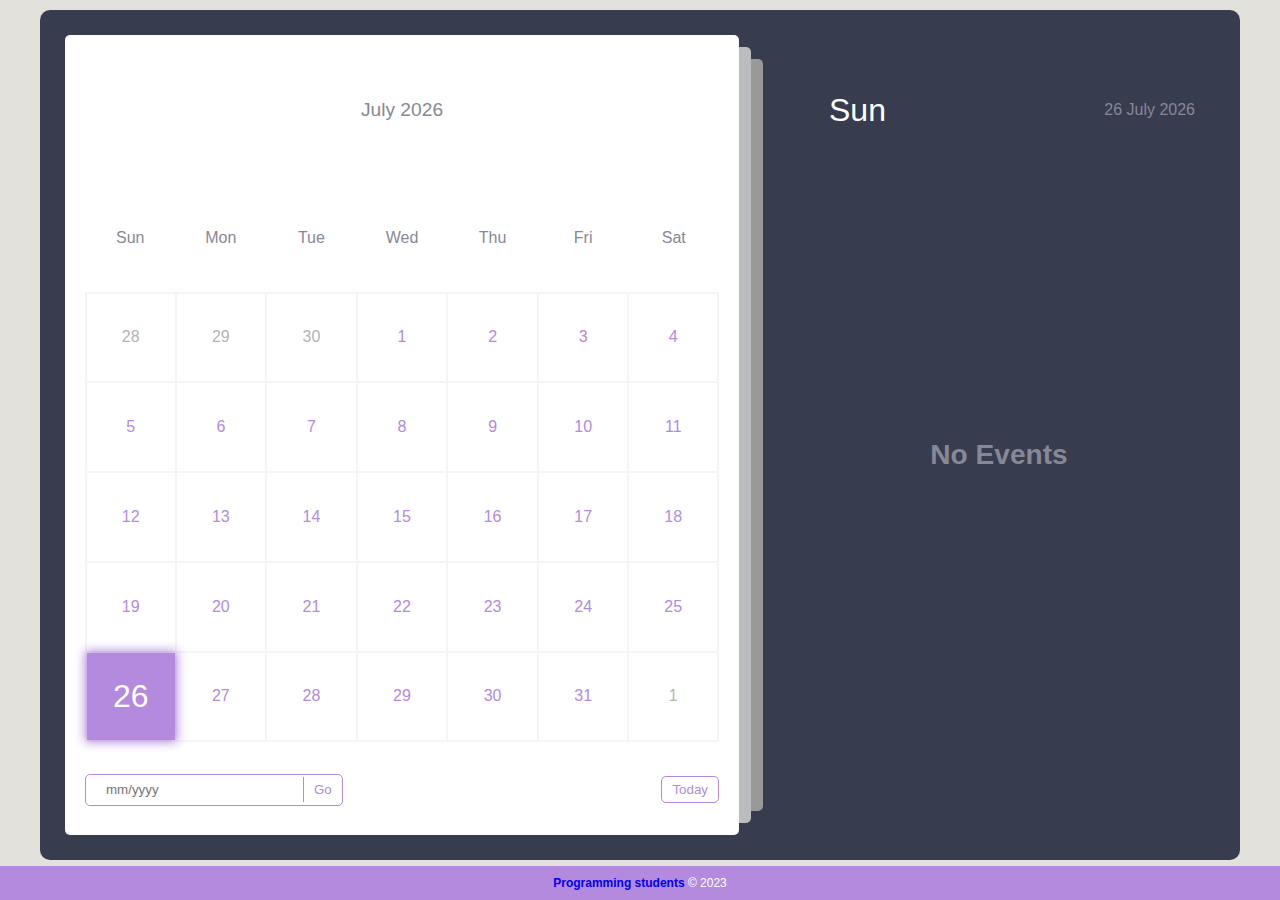
==== index.html @ 23532a17 "The webpage's doing well" ====
<!DOCTYPE html>
<html lang="en">
<head>
    <meta charset="UTF-8">
    <meta http-equiv="X-UA-Compatible" content="IE=edge">
    <meta name="viewport" content="width=device-width, initial-scale=1.0">
    <title>Bulletin board</title>
    <link rel="stylesheet" href="styles.css">
</head>
<body>
    <div class="container">
        <div class="left">
            <div class="calendar">
                <div class="month">
                    <i class="fas fa-angle-left prev"></i>
                    <div class="date">december 2015</div>
                    <i class="fas fa-angle-right next"></i>
                </div>
                <div class="weekdays">
                    <div>Sun</div>
                    <div>Mon</div>
                    <div>Tue</div>
                    <div>Wed</div>
                    <div>Thu</div>
                    <div>Fri</div>
                    <div>Sat</div>
                </div>
                <div class="days"></div>
                <div class="goto-today">
                    <div class="goto">
                        <input type="text" placeholder="mm/yyyy" class="date-input" />
                        <button class="goto-btn">Go</button>
                    </div>
                    <button class="today-btn">Today</button>
                </div>
            </div>
        </div>
        <div class="right">
            <div class="today-date">
                <div class="event-day">Monday</div>
                <div class="event-date">12th June 2006</div>
            </div>
            <div class="events"></div>
        </div>
    </div>
    <div class="credits">
        <p>
            <a href="./credits.html">Programming students</a> &copy; 2023
        </p>
    </div>
      <script src="./script.js"></script>
</body>
</html>
---- styles.css ----
:root {
    --primary-clr: #b38add;
  }
  * {
    margin: 0;
    padding: 0;
    box-sizing: border-box;
    font-family: "Poppins", sans-serif;
  }
  /* nice scroll bar */
  ::-webkit-scrollbar {
    width: 5px;
  }
  ::-webkit-scrollbar-track {
    background: #f5f5f5;
    border-radius: 50px;
  }
  ::-webkit-scrollbar-thumb {
    background: var(--primary-clr);
    border-radius: 50px;
  }
  
  body {
    position: relative;
    min-height: 100vh;
    display: flex;
    align-items: center;
    justify-content: center;
    padding-bottom: 30px;
    background-color: #e2e1dc;
  }
  .container {
    position: relative;
    width: 1200px;
    min-height: 850px;
    margin: 0 auto;
    padding: 5px;
    color: #fff;
    display: flex;
  
    border-radius: 10px;
    background-color: #373c4f;
  }
  .left {
    width: 60%;
    padding: 20px;
  }
  .calendar {
    position: relative;
    width: 100%;
    height: 100%;
    display: flex;
    flex-direction: column;
    flex-wrap: wrap;
    justify-content: space-between;
    color: #878895;
    border-radius: 5px;
    background-color: #fff;
  }
  /* set after behind the main element */
  .calendar::before,
  .calendar::after {
    content: "";
    position: absolute;
    top: 50%;
    left: 100%;
    width: 12px;
    height: 97%;
    border-radius: 0 5px 5px 0;
    background-color: #d3d4d6d7;
    transform: translateY(-50%);
  }
  .calendar::before {
    height: 94%;
    left: calc(100% + 12px);
    background-color: rgb(153, 153, 153);
  }
  .calendar .month {
    width: 100%;
    height: 150px;
    display: flex;
    align-items: center;
    justify-content: space-between;
    padding: 0 50px;
    font-size: 1.2rem;
    font-weight: 500;
    text-transform: capitalize;
  }
  .calendar .month .prev,
  .calendar .month .next {
    cursor: pointer;
  }
  .calendar .month .prev:hover,
  .calendar .month .next:hover {
    color: var(--primary-clr);
  }
  .calendar .weekdays {
    width: 100%;
    height: 100px;
    display: flex;
    align-items: center;
    justify-content: space-between;
    padding: 0 20px;
    font-size: 1rem;
    font-weight: 500;
    text-transform: capitalize;
  }
  .weekdays div {
    width: 14.28%;
    height: 100%;
    display: flex;
    align-items: center;
    justify-content: center;
  }
  .calendar .days {
    width: 100%;
    display: flex;
    flex-wrap: wrap;
    justify-content: space-between;
    padding: 0 20px;
    font-size: 1rem;
    font-weight: 500;
    margin-bottom: 20px;
  }
  .calendar .days .day {
    width: 14.28%;
    height: 90px;
    display: flex;
    align-items: center;
    justify-content: center;
    cursor: pointer;
    color: var(--primary-clr);
    border: 1px solid #f5f5f5;
  }
  .calendar .days .day:nth-child(7n + 1) {
    border-left: 2px solid #f5f5f5;
  }
  .calendar .days .day:nth-child(7n) {
    border-right: 2px solid #f5f5f5;
  }
  .calendar .days .day:nth-child(-n + 7) {
    border-top: 2px solid #f5f5f5;
  }
  .calendar .days .day:nth-child(n + 29) {
    border-bottom: 2px solid #f5f5f5;
  }
  
  .calendar .days .day:not(.prev-date, .next-date):hover {
    color: #fff;
    background-color: var(--primary-clr);
  }
  .calendar .days .prev-date,
  .calendar .days .next-date {
    color: #b3b3b3;
  }
  .calendar .days .active {
    position: relative;
    font-size: 2rem;
    color: #fff;
    background-color: var(--primary-clr);
  }
  .calendar .days .active::before {
    content: "";
    position: absolute;
    top: 0;
    left: 0;
    width: 100%;
    height: 100%;
    box-shadow: 0 0 10px 2px var(--primary-clr);
  }
  .calendar .days .today {
    font-size: 2rem;
  }
  .calendar .days .event {
    position: relative;
  }
  .calendar .days .event::after {
    content: "";
    position: absolute;
    bottom: 10%;
    left: 50%;
    width: 75%;
    height: 6px;
    border-radius: 30px;
    transform: translateX(-50%);
    background-color: var(--primary-clr);
  }
  .calendar .days .day:hover.event::after {
    background-color: #fff;
  }
  .calendar .days .active.event::after {
    background-color: #fff;
    bottom: 20%;
  }
  .calendar .days .active.event {
    padding-bottom: 10px;
  }
  .calendar .goto-today {
    width: 100%;
    height: 50px;
    display: flex;
    align-items: center;
    justify-content: space-between;
    gap: 5px;
    padding: 0 20px;
    margin-bottom: 20px;
    color: var(--primary-clr);
  }
  .calendar .goto-today .goto {
    display: flex;
    align-items: center;
    border-radius: 5px;
    overflow: hidden;
    border: 1px solid var(--primary-clr);
  }
  .calendar .goto-today .goto input {
    width: 100%;
    height: 30px;
    outline: none;
    border: none;
    border-radius: 5px;
    padding: 0 20px;
    color: var(--primary-clr);
    border-radius: 5px;
  }
  .calendar .goto-today button {
    padding: 5px 10px;
    border: 1px solid var(--primary-clr);
    border-radius: 5px;
    background-color: transparent;
    cursor: pointer;
    color: var(--primary-clr);
  }
  .calendar .goto-today button:hover {
    color: #fff;
    background-color: var(--primary-clr);
  }
  .calendar .goto-today .goto button {
    border: none;
    border-left: 1px solid var(--primary-clr);
    border-radius: 0;
  }
  .container .right {
    position: relative;
    width: 40%;
    min-height: 100%;
    padding: 20px 0;
  }
  
  .right .today-date {
    width: 100%;
    height: 50px;
    display: flex;
    flex-wrap: wrap;
    gap: 10px;
    align-items: center;
    justify-content: space-between;
    padding: 0 40px;
    padding-left: 70px;
    margin-top: 50px;
    margin-bottom: 20px;
    text-transform: capitalize;
  }
  .right .today-date .event-day {
    font-size: 2rem;
    font-weight: 500;
  }
  .right .today-date .event-date {
    font-size: 1rem;
    font-weight: 400;
    color: #878895;
  }
  .events {
    width: 100%;
    height: 100%;
    max-height: 600px;
    overflow-x: hidden;
    overflow-y: auto;
    display: flex;
    flex-direction: column;
    padding-left: 4px;
  }
  .events .event {
    position: relative;
    width: 95%;
    min-height: 70px;
    display: flex;
    justify-content: center;
    flex-direction: column;
    gap: 5px;
    padding: 0 20px;
    padding-left: 50px;
    color: #fff;
    background: linear-gradient(90deg, #3f4458, transparent);
    cursor: pointer;
  }
  /* even event */
  .events .event:nth-child(even) {
    background: transparent;
  }
  .events .event:hover {
    background: linear-gradient(90deg, var(--primary-clr), transparent);
  }
  .events .event .title {
    display: flex;
    align-items: center;
    pointer-events: none;
  }
  .events .event .title .event-title {
    font-size: 1rem;
    font-weight: 400;
    margin-left: 20px;
  }
  .events .event i {
    color: var(--primary-clr);
    font-size: 0.5rem;
  }
  .events .event:hover i {
    color: #fff;
  }
  .events .event .event-time {
    font-size: 0.8rem;
    font-weight: 400;
    color: #878895;
    margin-left: 15px;
    pointer-events: none;
  }
  .events .event:hover .event-time {
    color: #fff;
  }
  /* add tick in event after */
  .events .event::after {
    content: "✓";
    position: absolute;
    top: 50%;
    right: 0;
    font-size: 3rem;
    line-height: 1;
    display: none;
    align-items: center;
    justify-content: center;
    opacity: 0.3;
    color: var(--primary-clr);
    transform: translateY(-50%);
  }
  .events .event:hover::after {
    display: flex;
  }
  .add-event {
    position: absolute;
    bottom: 30px;
    right: 30px;
    width: 40px;
    height: 40px;
    display: flex;
    align-items: center;
    justify-content: center;
    font-size: 1rem;
    color: #878895;
    border: 2px solid #878895;
    opacity: 0.5;
    border-radius: 50%;
    background-color: transparent;
    cursor: pointer;
  }
  .add-event:hover {
    opacity: 1;
  }
  .add-event i {
    pointer-events: none;
  }
  .events .no-event {
    width: 100%;
    height: 100%;
    display: flex;
    align-items: center;
    justify-content: center;
    font-size: 1.5rem;
    font-weight: 500;
    color: #878895;
  }
  .add-event-wrapper {
    position: absolute;
    bottom: 100px;
    left: 50%;
    width: 90%;
    max-height: 0;
    overflow: hidden;
    border-radius: 5px;
    background-color: #fff;
    transform: translateX(-50%);
    transition: max-height 0.5s ease;
  }
  .add-event-wrapper.active {
    max-height: 300px;
  }
  .add-event-header {
    width: 100%;
    height: 50px;
    display: flex;
    align-items: center;
    justify-content: space-between;
    padding: 0 20px;
    color: #373c4f;
    border-bottom: 1px solid #f5f5f5;
  }
  .add-event-header .close {
    font-size: 1.5rem;
    cursor: pointer;
  }
  .add-event-header .close:hover {
    color: var(--primary-clr);
  }
  .add-event-header .title {
    font-size: 1.2rem;
    font-weight: 500;
  }
  .add-event-body {
    width: 100%;
    height: 100%;
    display: flex;
    flex-direction: column;
    gap: 5px;
    padding: 20px;
  }
  .add-event-body .add-event-input {
    width: 100%;
    height: 40px;
    display: flex;
    align-items: center;
    justify-content: space-between;
    gap: 10px;
  }
  .add-event-body .add-event-input input {
    width: 100%;
    height: 100%;
    outline: none;
    border: none;
    border-bottom: 1px solid #f5f5f5;
    padding: 0 10px;
    font-size: 1rem;
    font-weight: 400;
    color: #373c4f;
  }
  .add-event-body .add-event-input input::placeholder {
    color: #a5a5a5;
  }
  .add-event-body .add-event-input input:focus {
    border-bottom: 1px solid var(--primary-clr);
  }
  .add-event-body .add-event-input input:focus::placeholder {
    color: var(--primary-clr);
  }
  .add-event-footer {
    display: flex;
    align-items: center;
    justify-content: center;
    padding: 20px;
  }
  .add-event-footer .add-event-btn {
    height: 40px;
    font-size: 1rem;
    font-weight: 500;
    outline: none;
    border: none;
    color: #fff;
    background-color: var(--primary-clr);
    border-radius: 5px;
    cursor: pointer;
    padding: 5px 10px;
    border: 1px solid var(--primary-clr);
  }
  .add-event-footer .add-event-btn:hover {
    background-color: transparent;
    color: var(--primary-clr);
  }
  
  /* media queries */
  
  @media screen and (max-width: 1000px) {
    body {
      align-items: flex-start;
      justify-content: flex-start;
    }
    .container {
      min-height: 100vh;
      flex-direction: column;
      border-radius: 0;
    }
    .container .left {
      width: 100%;
      height: 100%;
      padding: 20px 0;
    }
    .container .right {
      width: 100%;
      height: 100%;
      padding: 20px 0;
    }
    .calendar::before,
    .calendar::after {
      top: 100%;
      left: 50%;
      width: 97%;
      height: 12px;
      border-radius: 0 0 5px 5px;
      transform: translateX(-50%);
    }
    .calendar::before {
      width: 94%;
      top: calc(100% + 12px);
    }
    .events {
      padding-bottom: 340px;
    }
    .add-event-wrapper {
      bottom: 100px;
    }
  }
  @media screen and (max-width: 500px) {
    .calendar .month {
      height: 75px;
    }
    .calendar .weekdays {
      height: 50px;
    }
    .calendar .days .day {
      height: 40px;
      font-size: 0.8rem;
    }
    .calendar .days .day.active,
    .calendar .days .day.today {
      font-size: 1rem;
    }
    .right .today-date {
      padding: 20px;
    }
  }
  
  .credits {
    position: absolute;
    bottom: 0;
    left: 0;
    right: 0;
    text-align: center;
    padding: 10px;
    font-size: 12px;
    color: #fff;
    background-color: #b38add;
  }
  .credits a {
    text-decoration: none;
    font-weight: 600;
  }
  .credits a:hover {
    text-decoration: underline;
  }
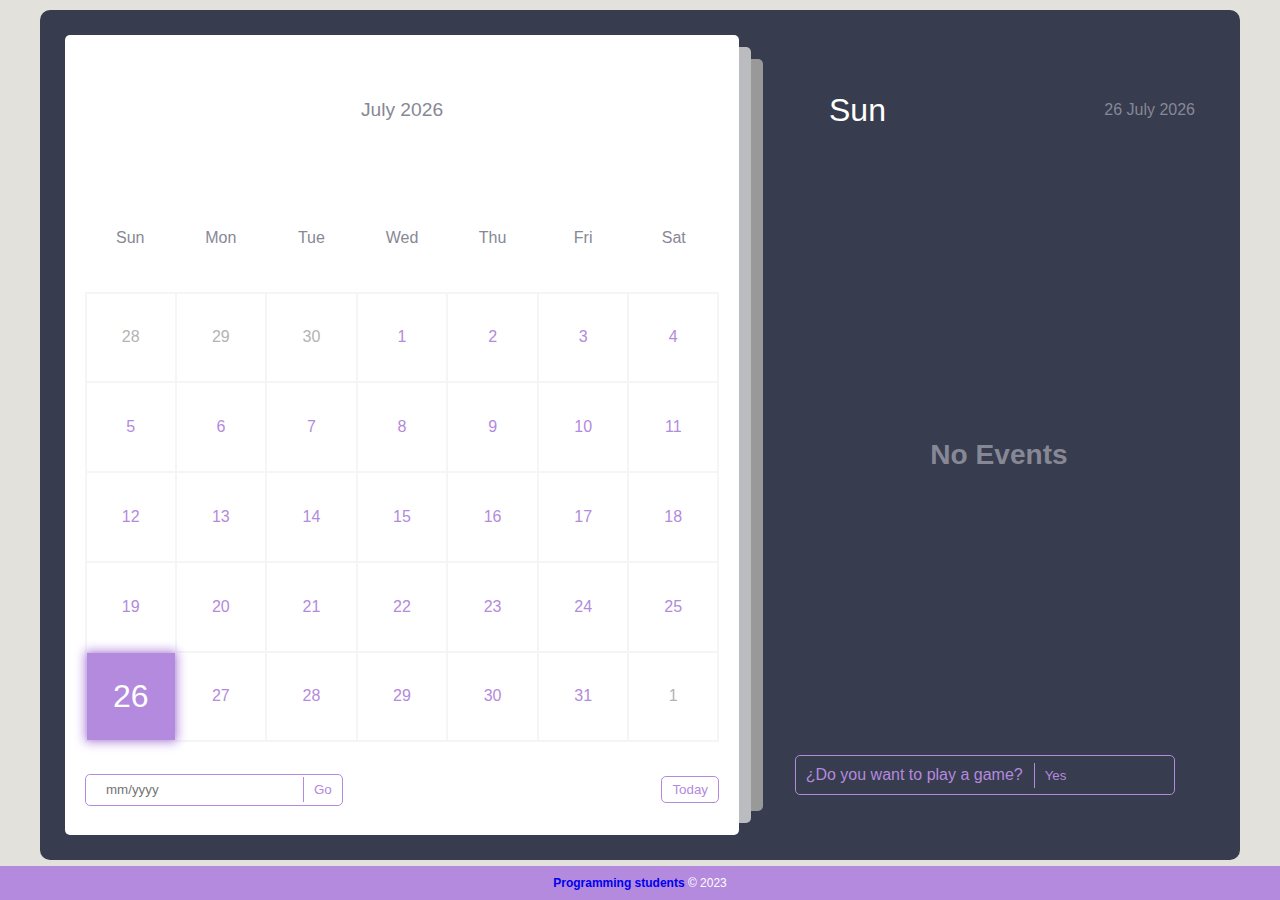
==== commit 3a33c935: "I'm starting doing the game" ====
--- a/index.html
+++ b/index.html
@@ -41,6 +41,10 @@
                 <div class="event-date">12th June 2006</div>
             </div>
             <div class="events"></div>
+            <div class="game">
+                <p>¿Do you want to play a game?</p>
+                <button onclick="game()">Yes</button>
+            </div>
         </div>
     </div>
     <div class="credits">
--- a/styles.css
+++ b/styles.css
@@ -206,7 +206,7 @@
     margin-bottom: 20px;
     color: var(--primary-clr);
   }
-  .calendar .goto-today .goto {
+  .calendar .goto-today .goto, .game {
     display: flex;
     align-items: center;
     border-radius: 5px;
@@ -223,7 +223,7 @@
     color: var(--primary-clr);
     border-radius: 5px;
   }
-  .calendar .goto-today button {
+  .calendar .goto-today button, .game button {
     padding: 5px 10px;
     border: 1px solid var(--primary-clr);
     border-radius: 5px;
@@ -231,14 +231,24 @@
     cursor: pointer;
     color: var(--primary-clr);
   }
-  .calendar .goto-today button:hover {
+  .calendar .goto-today button:hover, .game button:hover {
     color: #fff;
     background-color: var(--primary-clr);
   }
-  .calendar .goto-today .goto button {
+  .calendar .goto-today .goto button, .game button {
     border: none;
     border-left: 1px solid var(--primary-clr);
     border-radius: 0;
+  }
+  .game {
+    width: 80%;
+    color: var(--primary-clr);
+    gap: 1px;
+    padding: 0;
+    margin-left: 7.5%;
+  }
+  .game p {
+    padding: 10px;
   }
   .container .right {
     position: relative;
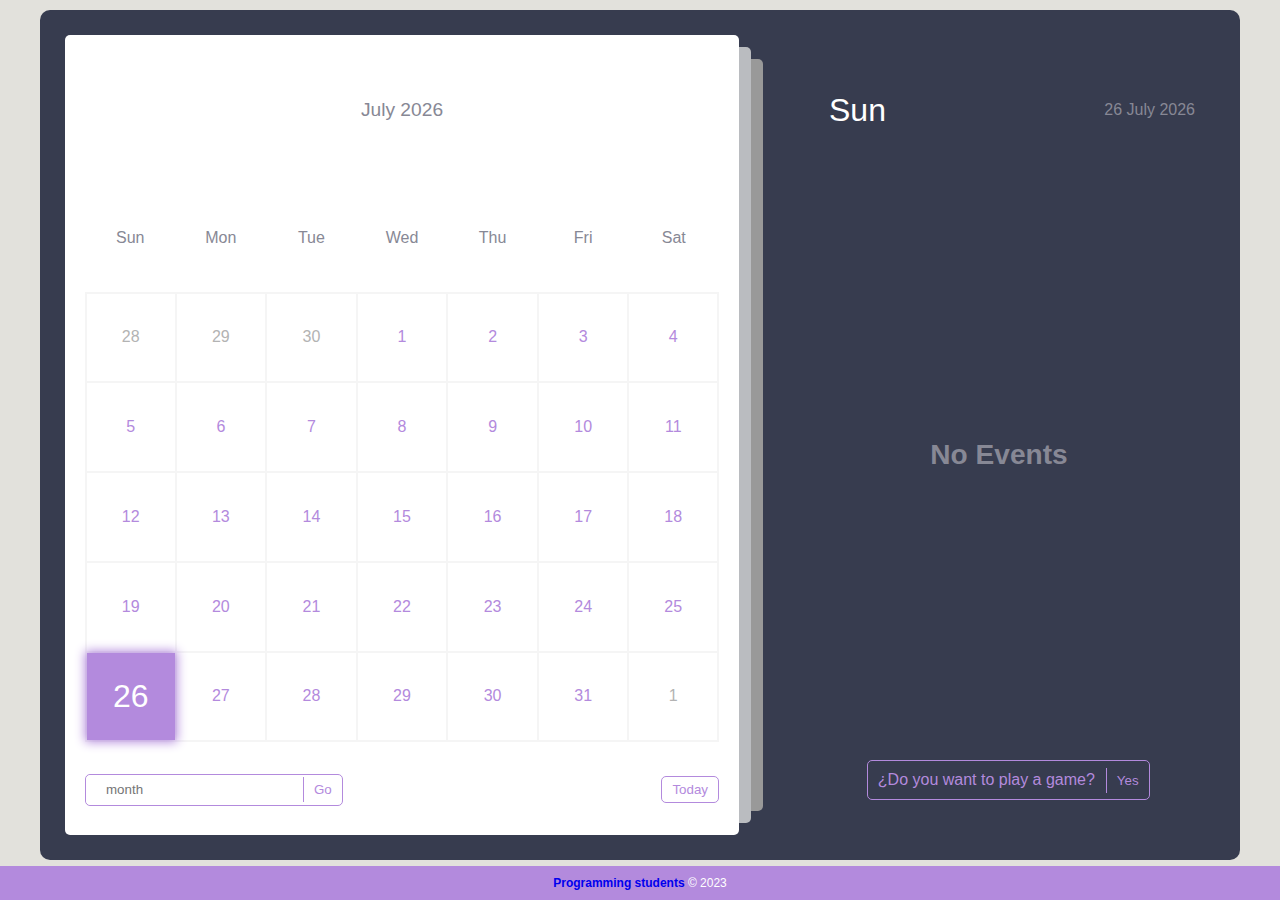
==== commit 49f78844: "Game starting" ====
--- a/index.html
+++ b/index.html
@@ -1,3 +1,7 @@
+<!-- 
+    Espero no tengamos chismosos viendo los archivos -^-
+    - Bruno (2023) XDDDD
+ -->
 <!DOCTYPE html>
 <html lang="en">
 <head>
@@ -28,7 +32,7 @@
                 <div class="days"></div>
                 <div class="goto-today">
                     <div class="goto">
-                        <input type="text" placeholder="mm/yyyy" class="date-input" />
+                        <input type="text" placeholder="month" class="date-input" />
                         <button class="goto-btn">Go</button>
                     </div>
                     <button class="today-btn">Today</button>
@@ -41,9 +45,14 @@
                 <div class="event-date">12th June 2006</div>
             </div>
             <div class="events"></div>
-            <div class="game">
-                <p>¿Do you want to play a game?</p>
-                <button onclick="game()">Yes</button>
+            <div class="play">
+                <div class="game">
+
+                </div>
+                <div class="question">
+                    <p>¿Do you want to play a game?</p>
+                    <button onclick="game()">Yes</button>
+                </div>
             </div>
         </div>
     </div>
--- a/styles.css
+++ b/styles.css
@@ -1,3 +1,12 @@
+/*
+  Paleta de colores:
+  - #b38add (¿Morado?)
+  - #f5f5f5 (Gris clarisimo)
+  - #e2e1dc (Gris?)
+  - #fff (Blanco)
+  - #373c4f (Negro?)
+  - #878895 (Este si es gris XD)
+*/
 :root {
     --primary-clr: #b38add;
   }
@@ -195,7 +204,7 @@
   .calendar .days .active.event {
     padding-bottom: 10px;
   }
-  .calendar .goto-today {
+  .calendar .goto-today, .play {
     width: 100%;
     height: 50px;
     display: flex;
@@ -206,7 +215,7 @@
     margin-bottom: 20px;
     color: var(--primary-clr);
   }
-  .calendar .goto-today .goto, .game {
+  .calendar .goto-today .goto, .question {
     display: flex;
     align-items: center;
     border-radius: 5px;
@@ -223,7 +232,7 @@
     color: var(--primary-clr);
     border-radius: 5px;
   }
-  .calendar .goto-today button, .game button {
+  .calendar .goto-today button, .question button {
     padding: 5px 10px;
     border: 1px solid var(--primary-clr);
     border-radius: 5px;
@@ -231,23 +240,22 @@
     cursor: pointer;
     color: var(--primary-clr);
   }
-  .calendar .goto-today button:hover, .game button:hover {
+  .calendar .goto-today button:hover, .question button:hover {
     color: #fff;
     background-color: var(--primary-clr);
   }
-  .calendar .goto-today .goto button, .game button {
+  .calendar .goto-today .goto button, .question button {
     border: none;
     border-left: 1px solid var(--primary-clr);
     border-radius: 0;
   }
-  .game {
-    width: 80%;
+  .question {
     color: var(--primary-clr);
     gap: 1px;
     padding: 0;
-    margin-left: 7.5%;
-  }
-  .game p {
+    margin-right: 15%;
+  }
+  .question p {
     padding: 10px;
   }
   .container .right {
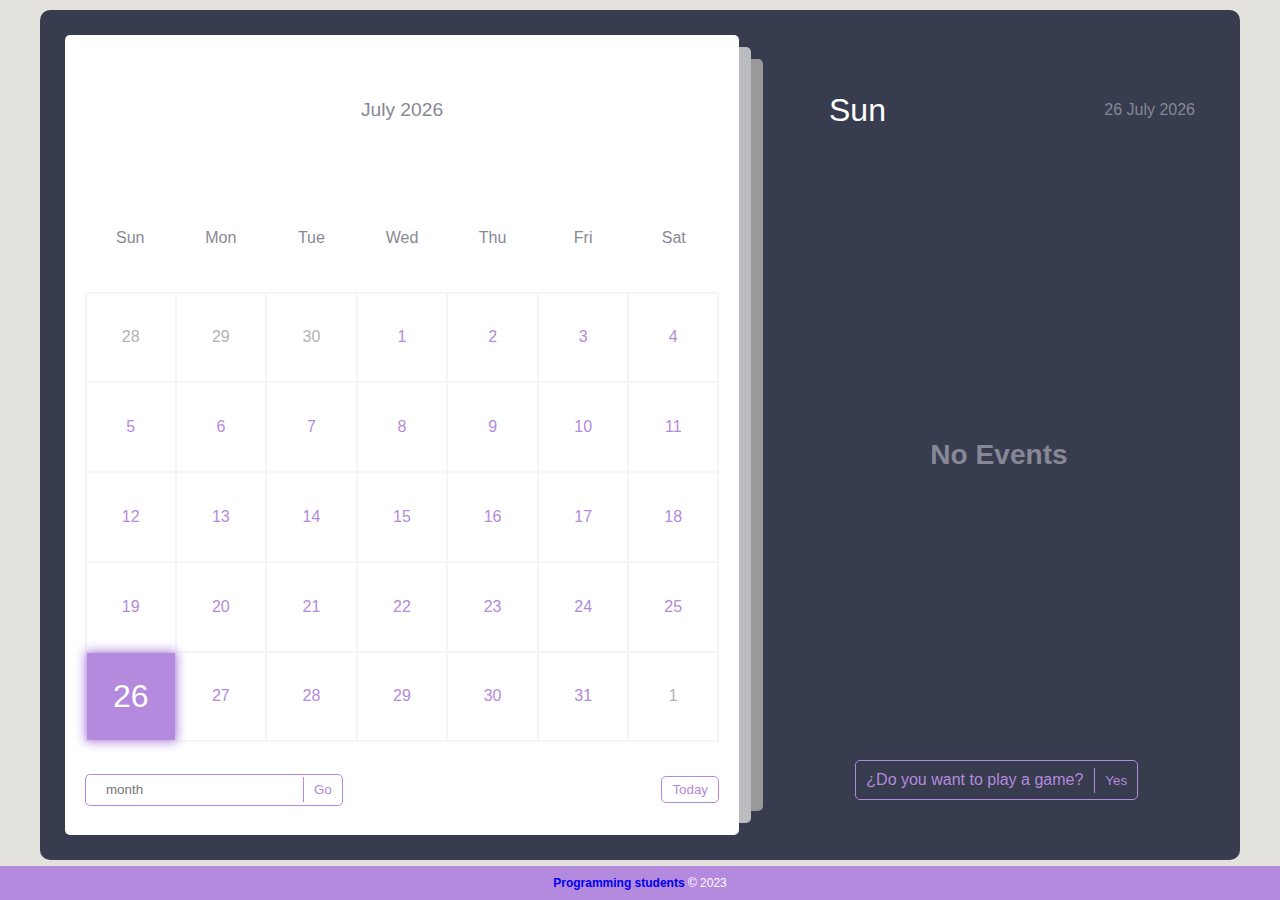
==== commit a40e8733: "TEST" ====
--- a/index.html
+++ b/index.html
@@ -9,7 +9,7 @@
     <meta http-equiv="X-UA-Compatible" content="IE=edge">
     <meta name="viewport" content="width=device-width, initial-scale=1.0">
     <title>Bulletin board</title>
-    <link rel="stylesheet" href="styles.css">
+    <link rel="stylesheet" href="./css/styles.css">
 </head>
 <body>
     <div class="container">
@@ -46,8 +46,8 @@
             </div>
             <div class="events"></div>
             <div class="play">
-                <div class="game">
-
+                <div class="game" style="display: none;">
+                    <div class="header-game">Remember that you need to choose the good answer</div>
                 </div>
                 <div class="question">
                     <p>¿Do you want to play a game?</p>
--- a/css/styles.css
+++ b/css/styles.css
@@ -0,0 +1,582 @@
+/*
+  Paleta de colores:
+  - #b38add (¿Morado?)
+  - #f5f5f5 (Gris clarisimo)
+  - #e2e1dc (Gris?)
+  - #fff (Blanco)
+  - #373c4f (Negro?)
+  - #878895 (Este si es gris XD)
+*/
+:root {
+    --primary-clr: #b38add;
+  }
+  * {
+    margin: 0;
+    padding: 0;
+    box-sizing: border-box;
+    font-family: "Poppins", sans-serif;
+  }
+  /* nice scroll bar */
+  ::-webkit-scrollbar {
+    width: 5px;
+  }
+  ::-webkit-scrollbar-track {
+    background: #f5f5f5;
+    border-radius: 50px;
+  }
+  ::-webkit-scrollbar-thumb {
+    background: var(--primary-clr);
+    border-radius: 50px;
+  }
+  
+  body {
+    position: relative;
+    min-height: 100vh;
+    display: flex;
+    align-items: center;
+    justify-content: center;
+    padding-bottom: 30px;
+    background-color: #e2e1dc;
+  }
+  .container {
+    position: relative;
+    width: 1200px;
+    min-height: 850px;
+    margin: 0 auto;
+    padding: 5px;
+    color: #fff;
+    display: flex;
+  
+    border-radius: 10px;
+    background-color: #373c4f;
+  }
+  .left {
+    width: 60%;
+    padding: 20px;
+  }
+  .calendar {
+    position: relative;
+    width: 100%;
+    height: 100%;
+    display: flex;
+    flex-direction: column;
+    flex-wrap: wrap;
+    justify-content: space-between;
+    color: #878895;
+    border-radius: 5px;
+    background-color: #fff;
+  }
+  /* set after behind the main element */
+  .calendar::before,
+  .calendar::after {
+    content: "";
+    position: absolute;
+    top: 50%;
+    left: 100%;
+    width: 12px;
+    height: 97%;
+    border-radius: 0 5px 5px 0;
+    background-color: #d3d4d6d7;
+    transform: translateY(-50%);
+  }
+  .calendar::before {
+    height: 94%;
+    left: calc(100% + 12px);
+    background-color: rgb(153, 153, 153);
+  }
+  .calendar .month {
+    width: 100%;
+    height: 150px;
+    display: flex;
+    align-items: center;
+    justify-content: space-between;
+    padding: 0 50px;
+    font-size: 1.2rem;
+    font-weight: 500;
+    text-transform: capitalize;
+  }
+  .calendar .month .prev,
+  .calendar .month .next {
+    cursor: pointer;
+  }
+  .calendar .month .prev:hover,
+  .calendar .month .next:hover {
+    color: var(--primary-clr);
+  }
+  .calendar .weekdays {
+    width: 100%;
+    height: 100px;
+    display: flex;
+    align-items: center;
+    justify-content: space-between;
+    padding: 0 20px;
+    font-size: 1rem;
+    font-weight: 500;
+    text-transform: capitalize;
+  }
+  .weekdays div {
+    width: 14.28%;
+    height: 100%;
+    display: flex;
+    align-items: center;
+    justify-content: center;
+  }
+  .calendar .days {
+    width: 100%;
+    display: flex;
+    flex-wrap: wrap;
+    justify-content: space-between;
+    padding: 0 20px;
+    font-size: 1rem;
+    font-weight: 500;
+    margin-bottom: 20px;
+  }
+  .calendar .days .day {
+    width: 14.28%;
+    height: 90px;
+    display: flex;
+    align-items: center;
+    justify-content: center;
+    cursor: pointer;
+    color: var(--primary-clr);
+    border: 1px solid #f5f5f5;
+  }
+  .calendar .days .day:nth-child(7n + 1) {
+    border-left: 2px solid #f5f5f5;
+  }
+  .calendar .days .day:nth-child(7n) {
+    border-right: 2px solid #f5f5f5;
+  }
+  .calendar .days .day:nth-child(-n + 7) {
+    border-top: 2px solid #f5f5f5;
+  }
+  .calendar .days .day:nth-child(n + 29) {
+    border-bottom: 2px solid #f5f5f5;
+  }
+  
+  .calendar .days .day:not(.prev-date, .next-date):hover {
+    color: #fff;
+    background-color: var(--primary-clr);
+  }
+  .calendar .days .prev-date,
+  .calendar .days .next-date {
+    color: #b3b3b3;
+  }
+  .calendar .days .active {
+    position: relative;
+    font-size: 2rem;
+    color: #fff;
+    background-color: var(--primary-clr);
+  }
+  .calendar .days .active::before {
+    content: "";
+    position: absolute;
+    top: 0;
+    left: 0;
+    width: 100%;
+    height: 100%;
+    box-shadow: 0 0 10px 2px var(--primary-clr);
+  }
+  .calendar .days .today {
+    font-size: 2rem;
+  }
+  .calendar .days .event {
+    position: relative;
+  }
+  .calendar .days .event::after {
+    content: "";
+    position: absolute;
+    bottom: 10%;
+    left: 50%;
+    width: 75%;
+    height: 6px;
+    border-radius: 30px;
+    transform: translateX(-50%);
+    background-color: var(--primary-clr);
+  }
+  .calendar .days .day:hover.event::after {
+    background-color: #fff;
+  }
+  .calendar .days .active.event::after {
+    background-color: #fff;
+    bottom: 20%;
+  }
+  .calendar .days .active.event {
+    padding-bottom: 10px;
+  }
+  .calendar .goto-today, .play {
+    width: 100%;
+    height: 50px;
+    display: flex;
+    align-items: center;
+    justify-content: space-between;
+    gap: 5px;
+    padding: 0 20px;
+    margin-bottom: 20px;
+    color: var(--primary-clr);
+  }
+  .calendar .goto-today .goto, .question {
+    display: flex;
+    align-items: center;
+    border-radius: 5px;
+    overflow: hidden;
+    border: 1px solid var(--primary-clr);
+  }
+  .calendar .goto-today .goto input {
+    width: 100%;
+    height: 30px;
+    outline: none;
+    border: none;
+    border-radius: 5px;
+    padding: 0 20px;
+    color: var(--primary-clr);
+    border-radius: 5px;
+  }
+  .calendar .goto-today button, .question button {
+    padding: 5px 10px;
+    border: 1px solid var(--primary-clr);
+    border-radius: 5px;
+    background-color: transparent;
+    cursor: pointer;
+    color: var(--primary-clr);
+  }
+  .calendar .goto-today button:hover, .question button:hover {
+    color: #fff;
+    background-color: var(--primary-clr);
+  }
+  .calendar .goto-today .goto button, .question button {
+    border: none;
+    border-left: 1px solid var(--primary-clr);
+    border-radius: 0;
+  }
+  .question {
+    color: var(--primary-clr);
+    gap: 1px;
+    padding: 0;
+    margin-left: 17.5%;
+  }
+  .question p {
+    padding: 10px;
+  }
+  .container .right {
+    position: relative;
+    width: 40%;
+    min-height: 100%;
+    padding: 20px 0;
+  }
+  .game {
+    display: flex;
+    
+  }
+  .header-game {
+    font-size: 2rem;
+    text-align: center;
+  }
+  .right .today-date {
+    width: 100%;
+    height: 50px;
+    display: flex;
+    flex-wrap: wrap;
+    gap: 10px;
+    align-items: center;
+    justify-content: space-between;
+    padding: 0 40px;
+    padding-left: 70px;
+    margin-top: 50px;
+    margin-bottom: 20px;
+    text-transform: capitalize;
+  }
+  .right .today-date .event-day {
+    font-size: 2rem;
+    font-weight: 500;
+  }
+  .right .today-date .event-date {
+    font-size: 1rem;
+    font-weight: 400;
+    color: #878895;
+  }
+  .events {
+    width: 100%;
+    height: 100%;
+    max-height: 600px;
+    overflow-x: hidden;
+    overflow-y: auto;
+    display: flex;
+    flex-direction: column;
+    padding-left: 4px;
+  }
+  .events .event {
+    position: relative;
+    width: 95%;
+    min-height: 70px;
+    display: flex;
+    justify-content: center;
+    flex-direction: column;
+    gap: 5px;
+    padding: 0 20px;
+    padding-left: 50px;
+    color: #fff;
+    background: linear-gradient(90deg, #3f4458, transparent);
+    cursor: pointer;
+  }
+  /* even event */
+  .events .event:nth-child(even) {
+    background: transparent;
+  }
+  .events .event:hover {
+    background: linear-gradient(90deg, var(--primary-clr), transparent);
+  }
+  .events .event .title {
+    display: flex;
+    align-items: center;
+    pointer-events: none;
+  }
+  .events .event .title .event-title {
+    font-size: 1rem;
+    font-weight: 400;
+    margin-left: 20px;
+  }
+  .events .event i {
+    color: var(--primary-clr);
+    font-size: 0.5rem;
+  }
+  .events .event:hover i {
+    color: #fff;
+  }
+  .events .event .event-time {
+    font-size: 0.8rem;
+    font-weight: 400;
+    color: #878895;
+    margin-left: 15px;
+    pointer-events: none;
+  }
+  .events .event:hover .event-time {
+    color: #fff;
+  }
+  /* add tick in event after */
+  .events .event::after {
+    content: "✓";
+    position: absolute;
+    top: 50%;
+    right: 0;
+    font-size: 3rem;
+    line-height: 1;
+    display: none;
+    align-items: center;
+    justify-content: center;
+    opacity: 0.3;
+    color: var(--primary-clr);
+    transform: translateY(-50%);
+  }
+  .events .event:hover::after {
+    display: flex;
+  }
+  .add-event {
+    position: absolute;
+    bottom: 30px;
+    right: 30px;
+    width: 40px;
+    height: 40px;
+    display: flex;
+    align-items: center;
+    justify-content: center;
+    font-size: 1rem;
+    color: #878895;
+    border: 2px solid #878895;
+    opacity: 0.5;
+    border-radius: 50%;
+    background-color: transparent;
+    cursor: pointer;
+  }
+  .add-event:hover {
+    opacity: 1;
+  }
+  .add-event i {
+    pointer-events: none;
+  }
+  .events .no-event {
+    width: 100%;
+    height: 100%;
+    display: flex;
+    align-items: center;
+    justify-content: center;
+    font-size: 1.5rem;
+    font-weight: 500;
+    color: #878895;
+  }
+  .add-event-wrapper {
+    position: absolute;
+    bottom: 100px;
+    left: 50%;
+    width: 90%;
+    max-height: 0;
+    overflow: hidden;
+    border-radius: 5px;
+    background-color: #fff;
+    transform: translateX(-50%);
+    transition: max-height 0.5s ease;
+  }
+  .add-event-wrapper.active {
+    max-height: 300px;
+  }
+  .add-event-header {
+    width: 100%;
+    height: 50px;
+    display: flex;
+    align-items: center;
+    justify-content: space-between;
+    padding: 0 20px;
+    color: #373c4f;
+    border-bottom: 1px solid #f5f5f5;
+  }
+  .add-event-header .close {
+    font-size: 1.5rem;
+    cursor: pointer;
+  }
+  .add-event-header .close:hover {
+    color: var(--primary-clr);
+  }
+  .add-event-header .title {
+    font-size: 1.2rem;
+    font-weight: 500;
+  }
+  .add-event-body {
+    width: 100%;
+    height: 100%;
+    display: flex;
+    flex-direction: column;
+    gap: 5px;
+    padding: 20px;
+  }
+  .add-event-body .add-event-input {
+    width: 100%;
+    height: 40px;
+    display: flex;
+    align-items: center;
+    justify-content: space-between;
+    gap: 10px;
+  }
+  .add-event-body .add-event-input input {
+    width: 100%;
+    height: 100%;
+    outline: none;
+    border: none;
+    border-bottom: 1px solid #f5f5f5;
+    padding: 0 10px;
+    font-size: 1rem;
+    font-weight: 400;
+    color: #373c4f;
+  }
+  .add-event-body .add-event-input input::placeholder {
+    color: #a5a5a5;
+  }
+  .add-event-body .add-event-input input:focus {
+    border-bottom: 1px solid var(--primary-clr);
+  }
+  .add-event-body .add-event-input input:focus::placeholder {
+    color: var(--primary-clr);
+  }
+  .add-event-footer {
+    display: flex;
+    align-items: center;
+    justify-content: center;
+    padding: 20px;
+  }
+  .add-event-footer .add-event-btn {
+    height: 40px;
+    font-size: 1rem;
+    font-weight: 500;
+    outline: none;
+    border: none;
+    color: #fff;
+    background-color: var(--primary-clr);
+    border-radius: 5px;
+    cursor: pointer;
+    padding: 5px 10px;
+    border: 1px solid var(--primary-clr);
+  }
+  .add-event-footer .add-event-btn:hover {
+    background-color: transparent;
+    color: var(--primary-clr);
+  }
+  
+  /* media queries */
+  
+  @media screen and (max-width: 1000px) {
+    body {
+      align-items: flex-start;
+      justify-content: flex-start;
+    }
+    .container {
+      min-height: 100vh;
+      flex-direction: column;
+      border-radius: 0;
+    }
+    .container .left {
+      width: 100%;
+      height: 100%;
+      padding: 20px 0;
+    }
+    .container .right {
+      width: 100%;
+      height: 100%;
+      padding: 20px 0;
+    }
+    .calendar::before,
+    .calendar::after {
+      top: 100%;
+      left: 50%;
+      width: 97%;
+      height: 12px;
+      border-radius: 0 0 5px 5px;
+      transform: translateX(-50%);
+    }
+    .calendar::before {
+      width: 94%;
+      top: calc(100% + 12px);
+    }
+    .events {
+      padding-bottom: 340px;
+    }
+    .add-event-wrapper {
+      bottom: 100px;
+    }
+  }
+  @media screen and (max-width: 500px) {
+    .calendar .month {
+      height: 75px;
+    }
+    .calendar .weekdays {
+      height: 50px;
+    }
+    .calendar .days .day {
+      height: 40px;
+      font-size: 0.8rem;
+    }
+    .calendar .days .day.active,
+    .calendar .days .day.today {
+      font-size: 1rem;
+    }
+    .right .today-date {
+      padding: 20px;
+    }
+  }
+  
+  .credits {
+    position: absolute;
+    bottom: 0;
+    left: 0;
+    right: 0;
+    text-align: center;
+    padding: 10px;
+    font-size: 12px;
+    color: #fff;
+    background-color: #b38add;
+  }
+  .credits a {
+    text-decoration: none;
+    font-weight: 600;
+  }
+  .credits a:hover {
+    text-decoration: underline;
+  }  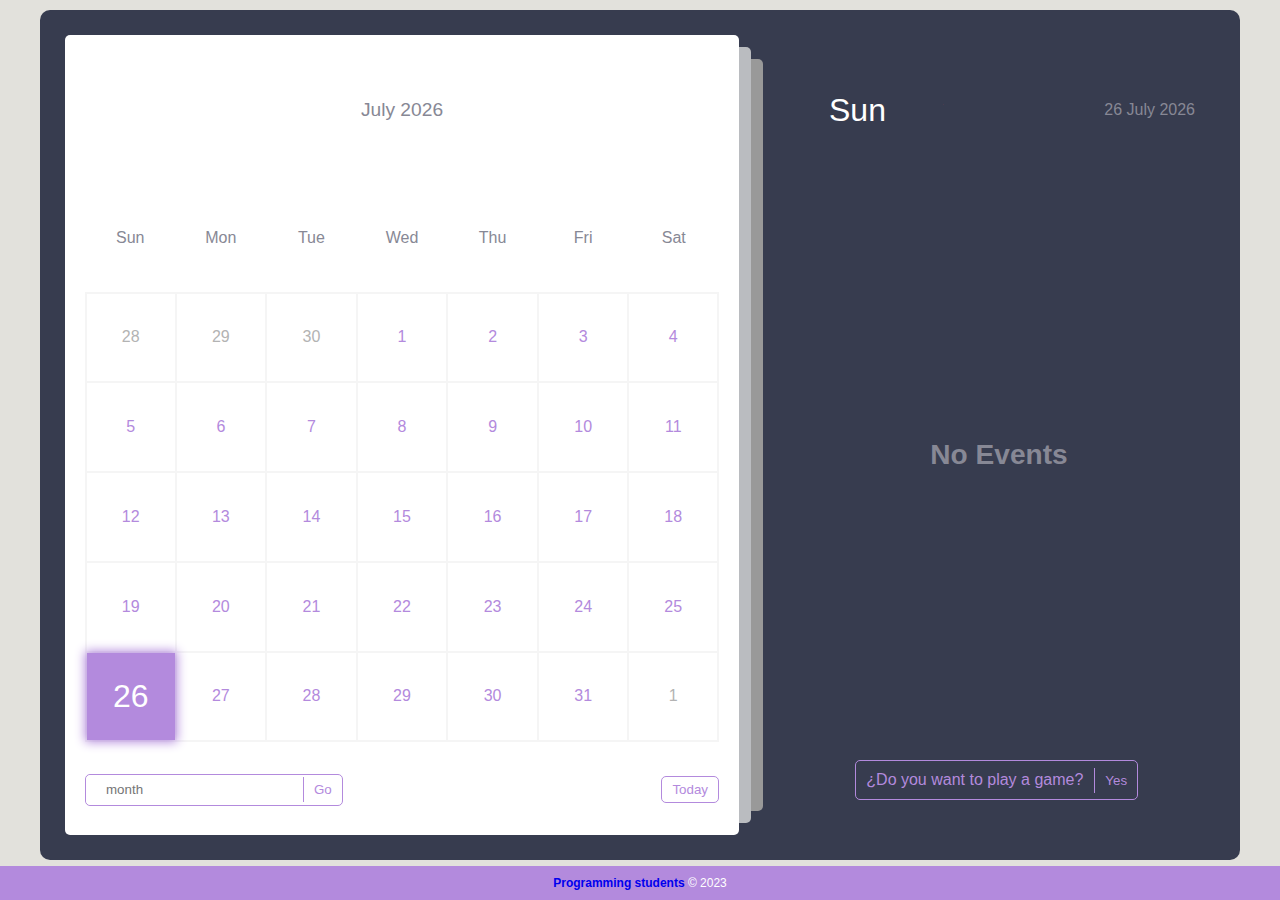
==== commit 855e2cf7: "POR FIN FUNCIONAAAAAA" ====
--- a/index.html
+++ b/index.html
@@ -48,10 +48,19 @@
             <div class="play">
                 <div class="game" style="display: none;">
                     <div class="header-game">Remember that you need to choose the good answer</div>
+                    <div class="life"></div>
+                    <div class="question"></div>
+                    <div class="answer">
+                        <button id="answers" style="order: 0" onclick="isTheGoodAnswer(this)"></button>
+                        <button id="answers" style="order: 0" onclick="isTheGoodAnswer(this)"></button>
+                        <button id="answers" style="order: 0" onclick="isTheGoodAnswer(this)"></button>
+                    </div>
                 </div>
-                <div class="question">
+                <div class="init-game">
                     <p>¿Do you want to play a game?</p>
                     <button onclick="game()">Yes</button>
+                </div>
+                <div class="result" style="display: none;">
                 </div>
             </div>
         </div>
--- a/css/styles.css
+++ b/css/styles.css
@@ -215,7 +215,7 @@
     margin-bottom: 20px;
     color: var(--primary-clr);
   }
-  .calendar .goto-today .goto, .question {
+  .calendar .goto-today .goto, .init-game {
     display: flex;
     align-items: center;
     border-radius: 5px;
@@ -232,7 +232,7 @@
     color: var(--primary-clr);
     border-radius: 5px;
   }
-  .calendar .goto-today button, .question button {
+  .calendar .goto-today button, .init-game button {
     padding: 5px 10px;
     border: 1px solid var(--primary-clr);
     border-radius: 5px;
@@ -240,22 +240,22 @@
     cursor: pointer;
     color: var(--primary-clr);
   }
-  .calendar .goto-today button:hover, .question button:hover {
+  .calendar .goto-today button:hover, .init-game button:hover {
     color: #fff;
     background-color: var(--primary-clr);
   }
-  .calendar .goto-today .goto button, .question button {
+  .calendar .goto-today .goto button, .init-game button {
     border: none;
     border-left: 1px solid var(--primary-clr);
     border-radius: 0;
   }
-  .question {
+  .init-game {
     color: var(--primary-clr);
     gap: 1px;
     padding: 0;
     margin-left: 17.5%;
   }
-  .question p {
+  .init-game p {
     padding: 10px;
   }
   .container .right {
@@ -265,11 +265,38 @@
     padding: 20px 0;
   }
   .game {
-    display: flex;
-    
+    position: absolute;
+    top: 25%;
+    display: flex;
+    flex-direction: column;
+  }
+  .question {
+    text-align: center;
+    margin: 5% 0;
+    font-size: 2vh;
+  }
+  .answer {
+    display: flex;
+    justify-content: center;
+    align-items: center;
+    flex-direction: column;
+  }
+  #answers {
+    width: 100%;
+    font-size: 2rem;
+    height: 10%;
+    margin-bottom: 1%;
+    background: #f5f5f5;
+    color: #373c4f;
+    border: 1px solid #a5a5a5;
+    border-radius: 20px;
+    text-align: center;
+    padding: 0 2px;
+    cursor: pointer;
   }
   .header-game {
-    font-size: 2rem;
+    color: #f5f5f5;
+    font-size: 4vh;
     text-align: center;
   }
   .right .today-date {
